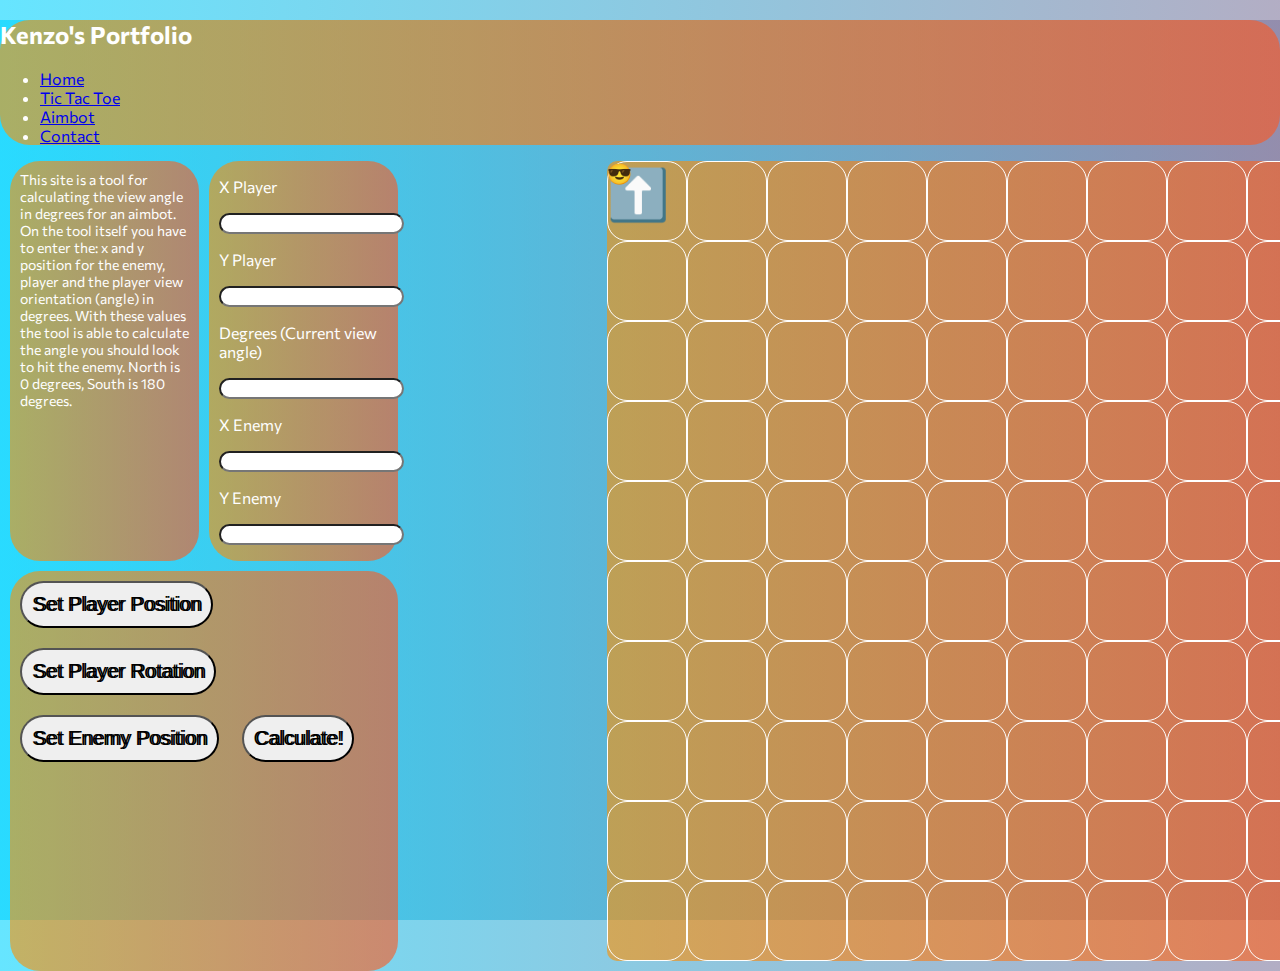
==== Aimbot.html @ 033214ae "Final3" ====
<!DOCTYPE html>
<html lang="en">
<head>
    <meta charset="UTF-8">
    <meta http-equiv="X-UA-Compatible" content="IE=edge">
    <meta name="viewport" content="width=device-width, initial-scale=1.0">
    <title>Aimbot calculator</title>
    <link rel="stylesheet" href="Rekentool/css/style.css">
    <link rel="stylesheet" href="css/styling.css">
    <link rel="preconnect" href="https://fonts.googleapis.com">
    <link rel="preconnect" href="https://fonts.gstatic.com" crossorigin>
    <link href="https://fonts.googleapis.com/css2?family=Commissioner:wght@300&display=swap" rel="stylesheet">
</head>
<body>
    <header>
        <div class="navbar">
            <h2 class="nav-title">Kenzo's Portfolio</h2>
                <ul class="nav-list">
                    <li class="nav-item"><a class="nav-link" href="index.html">Home</a></li>
                    <li class="nav-item"><a class="nav-link" href="TicTacToe.html">Tic Tac Toe</a></li>
                    <li class="nav-item"><a class="nav-link" href="Aimbot.html">Aimbot</a></li>
                    <li class="nav-item"><a class="nav-link" href="contact.html">Contact</a></li>
                </ul>
        </div>
    </header>
    <main>
        <div class="intro">This site is a tool for calculating the view angle in degrees for an aimbot. On the tool itself you have to enter the: x and y position for the enemy, 
                player and the player view orientation (angle) in degrees. With these values the tool is able to calculate the angle you should look
                to hit the enemy. North is 0 degrees, South is 180 degrees.
        </div>
            <div class="input-field">
                <p class="text-for-box">X Player</p><input type="text" id="xPlayer">
                <p>Y Player</p><input type="text" id="yPlayer">
                <p>Degrees (Current view angle)</p><input type="text" id="startDegrees">
                <p>X Enemy</p><input type="text" id="xEnemy">
                <p>Y Enemy</p><input type="text" id="yEnemy">
            </div>
                <section class="visuals">
                    <div class="box"></div>
                    <div class="box"></div>
                    <div class="box"></div>
                    <div class="box"></div>
                    <div class="box"></div>
                    <div class="box"></div>
                    <div class="box"></div>
                    <div class="box"></div>
                    <div class="box"></div>
                    <div class="box"></div>
                    <div class="box"></div>
                    <div class="box"></div>
                    <div class="box"></div>
                    <div class="box"></div>
                    <div class="box"></div>
                    <div class="box"></div>
                    <div class="box"></div>
                    <div class="box"></div>
                    <div class="box"></div>
                    <div class="box"></div>
                    <div class="box"></div>
                    <div class="box"></div>
                    <div class="box"></div>
                    <div class="box"></div>
                    <div class="box"></div>
                    <div class="box"></div>
                    <div class="box"></div>
                    <div class="box"></div>
                    <div class="box"></div>
                    <div class="box"></div>
                    <div class="box"></div>
                    <div class="box"></div>
                    <div class="box"></div>
                    <div class="box"></div>
                    <div class="box"></div>
                    <div class="box"></div>
                    <div class="box"></div>
                    <div class="box"></div>
                    <div class="box"></div>
                    <div class="box"></div>
                    <div class="box"></div>
                    <div class="box"></div>
                    <div class="box"></div>
                    <div class="box"></div>
                    <div class="box"></div>
                    <div class="box"></div>
                    <div class="box"></div>
                    <div class="box"></div>
                    <div class="box"></div>
                    <div class="box"></div>
                    <div class="box"></div>
                    <div class="box"></div>
                    <div class="box"></div>
                    <div class="box"></div>
                    <div class="box"></div>
                    <div class="box"></div>
                    <div class="box"></div>
                    <div class="box"></div>
                    <div class="box"></div>
                    <div class="box"></div>
                    <div class="box"></div>
                    <div class="box"></div>
                    <div class="box"></div>
                    <div class="box"></div>
                    <div class="box"></div>
                    <div class="box"></div>
                    <div class="box"></div>
                    <div class="box"></div>
                    <div class="box"></div>
                    <div class="box"></div>
                    <div class="box"></div>
                    <div class="box"></div>
                    <div class="box"></div>
                    <div class="box"></div>
                    <div class="box"></div>
                    <div class="box"></div>
                    <div class="box"></div>
                    <div class="box"></div>
                    <div class="box"></div>
                    <div class="box"></div>
                    <div class="box"></div>
                    <div class="box"></div>
                    <div class="box"></div>
                    <div class="box"></div>
                    <div class="box"></div>
                    <div class="box"></div>
                    <div class="box"></div>
                    <div class="box"></div>
                    <div class="box"></div>
                    <div class="box"></div>
                    <div class="box"></div>
                    <div class="box"></div>
                    <div class="box"></div>
                    <div class="box"></div>
                    <div class="box"></div>
                    <div class="box"></div>
                    <div class="box"></div>
                    <div class="box"></div>
                    <div class="box"></div>
                    <div class="box"></div>
                    <section class="rot">⬆️</section>
                    <section class="enemy">😒</section>
                    <section class="player">😎</section>
                </section>
        <div class="calc-btn">
            <button class="set-player-pos">Set Player Position</button>
            <button class="set-player-rot">Set Player Rotation</button>
            <button class="set-enemy-pos">Set Enemy Position</button>
            <button class="calculate">Calculate!</button>
        </div>
    </main>
    <script src="Rekentool/javascript.js"></script>
</body>
</html>
---- Rekentool/css/style.css ----
main{
    display: grid;
    grid-template-columns: 15% 15% 15% 55%;
    grid-template-rows: 50% 50%;
    gap: 10px;
    margin: 10px;
}


.intro{
    grid-column: 1/2;
    grid-row: 1/2;
    padding: 10px;
    font-size: 14px;
}

.input-field{
    grid-column: 2/3;
    grid-row: 1/2;
    padding-left: 10px;
}
.visuals{
    grid-column: 4/5;
    grid-row: 1/3;
}

.calc-btn{
    grid-column: 1/3;
    grid-row: 2/3;
}

body div{
  background: linear-gradient(90deg, rgba(255,145,0,0.6), rgba(255,27,59,0.6), rgba(0,212,255,0.6));
	background-size: 400% 400%;
	animation: gradient 70s ease infinite;
  border-radius: 30px;
}

html, body{
    font-family: 'Commissioner', sans-serif;
    color: white;
    background: linear-gradient(90deg, rgba(0,212,255,0.6), rgba(255,27,59,0.6), rgba(255,145,0,0.6));
	  background-size: 400% 400%;
	  animation: gradient 50s ease infinite;
    height: 100%;
    padding: 0px;
    margin: 0px;
}

.visuals{
    width:800px;
    height:800px;
    position: relative;
    background: linear-gradient(90deg, rgba(255,145,0,0.6), rgba(255,27,59,0.6), rgba(0,212,255,0.6));
	  background-size: 400% 400%;
	  animation: gradient 30s ease infinite;
    border-radius: 30px;
  
    border-radius: 10px;
}

.rot{
    position: absolute;
    font-size: 50px;
    transition: all 1s linear;
}

.enemy{
    position: absolute;
    font-size: 20px;
}

.player{
  position: absolute;
  font-size: 20px;
}

input, button{
  border-radius: 100px;
  outline: none;
}

.calculate {
  font-size: 20px;
  padding: 10px;
  text-shadow: 0px 2px 2px orange;
  text-shadow: 2px 0px 0px black;
}

.box {
  border: 1px solid rgba(255, 255, 255, 1);
  width: 78px;
  height: 78px;
  float: left;
  padding: 0px;
  background: rgba(0, 0, 0, 0);
  border-radius: 20px;
}

.set-enemy-pos, .set-player-pos, .set-player-rot, .calculate {
  font-size: 20px;
  padding: 10px;
  margin: 10px;
  text-shadow: 0px 2px 2px orange;
  text-shadow: 2px 0px 0px black;
}


  @keyframes gradient {
    0% {
      background-position: 0% 50%;
    }
    50% {
      background-position: 100% 50%;
    }
    100% {
      background-position: 0% 50%;
    }
  }
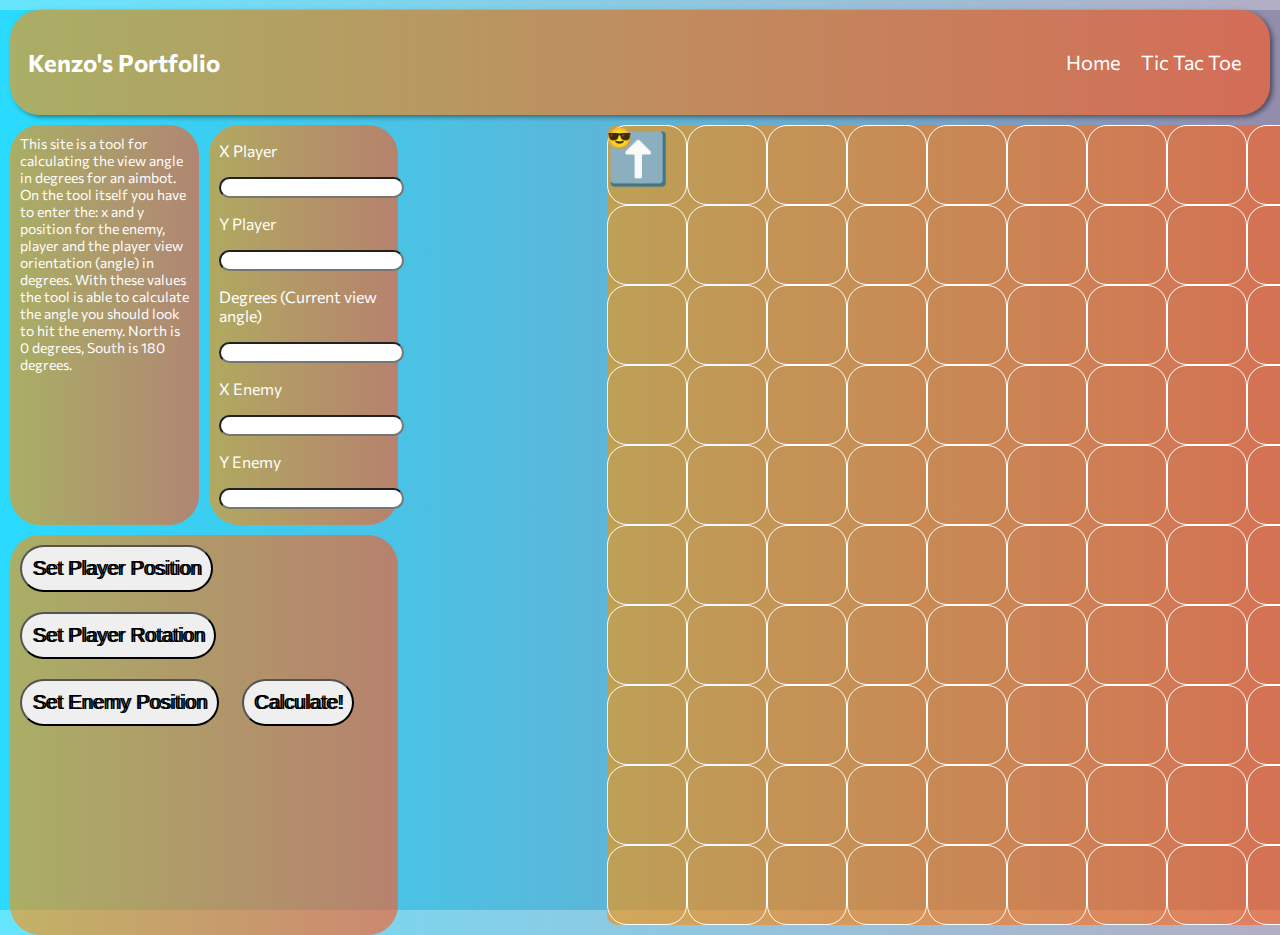
==== commit be2c102c: "Finalito" ====
--- a/Aimbot.html
+++ b/Aimbot.html
@@ -18,8 +18,6 @@
                 <ul class="nav-list">
                     <li class="nav-item"><a class="nav-link" href="index.html">Home</a></li>
                     <li class="nav-item"><a class="nav-link" href="TicTacToe.html">Tic Tac Toe</a></li>
-                    <li class="nav-item"><a class="nav-link" href="Aimbot.html">Aimbot</a></li>
-                    <li class="nav-item"><a class="nav-link" href="contact.html">Contact</a></li>
                 </ul>
         </div>
     </header>
--- a/css/styling.css
+++ b/css/styling.css
@@ -0,0 +1,81 @@
+body {
+    font-family: 'Commissioner', sans-serif;
+    color: white;
+    background: linear-gradient(90deg, rgba(0,212,255,0.6), rgba(255,27,59,0.6), rgba(255,145,0,0.6));
+	background-size: 400% 400%;
+	animation: gradient 50s ease infinite;
+}
+
+.section {
+    display: flex;
+    padding: 20px;
+    flex-direction: row;
+    justify-content: space-evenly;
+}
+
+.navbar {
+    display: flex;
+    justify-content: space-between;
+    padding: 2vh;
+    margin: 10px;
+}
+
+.nav-list {
+    display: flex;
+    align-items: center;
+    list-style-type: none;
+    padding: 0;
+    margin: 0;
+    
+}
+
+.nav-item:hover{
+    font-size: 24px;
+}
+.nav-list > .nav-item{
+    float: left;
+    padding: 10px;
+}
+
+.nav-link {
+    color: white;
+    text-decoration:none;
+    font-size: 20px;
+}
+
+.nav-title {
+    color: white;
+}
+
+.card {
+    max-width: 16vw;
+    border: 2px solid rgba(255, 0, 0, 0.3);
+    border-radius: 20px;
+    padding: 10px;
+}
+
+
+.school-photo {
+    max-width: 16vw;
+    border-radius: 20px;
+}
+
+.navbar, .card {
+	background: linear-gradient(90deg, rgba(255,145,0,0.6), rgba(255,27,59,0.6), rgba(0,212,255,0.6));
+	background-size: 400% 400%;
+	animation: gradient 30s ease infinite;
+    border-radius: 30px;
+    box-shadow:  3px 2px 5px rgba(0,0,0,0.46);
+}
+
+@keyframes gradient {
+	0% {
+		background-position: 0% 50%;
+	}
+	50% {
+		background-position: 100% 50%;
+	}
+	100% {
+		background-position: 0% 50%;
+	}
+}